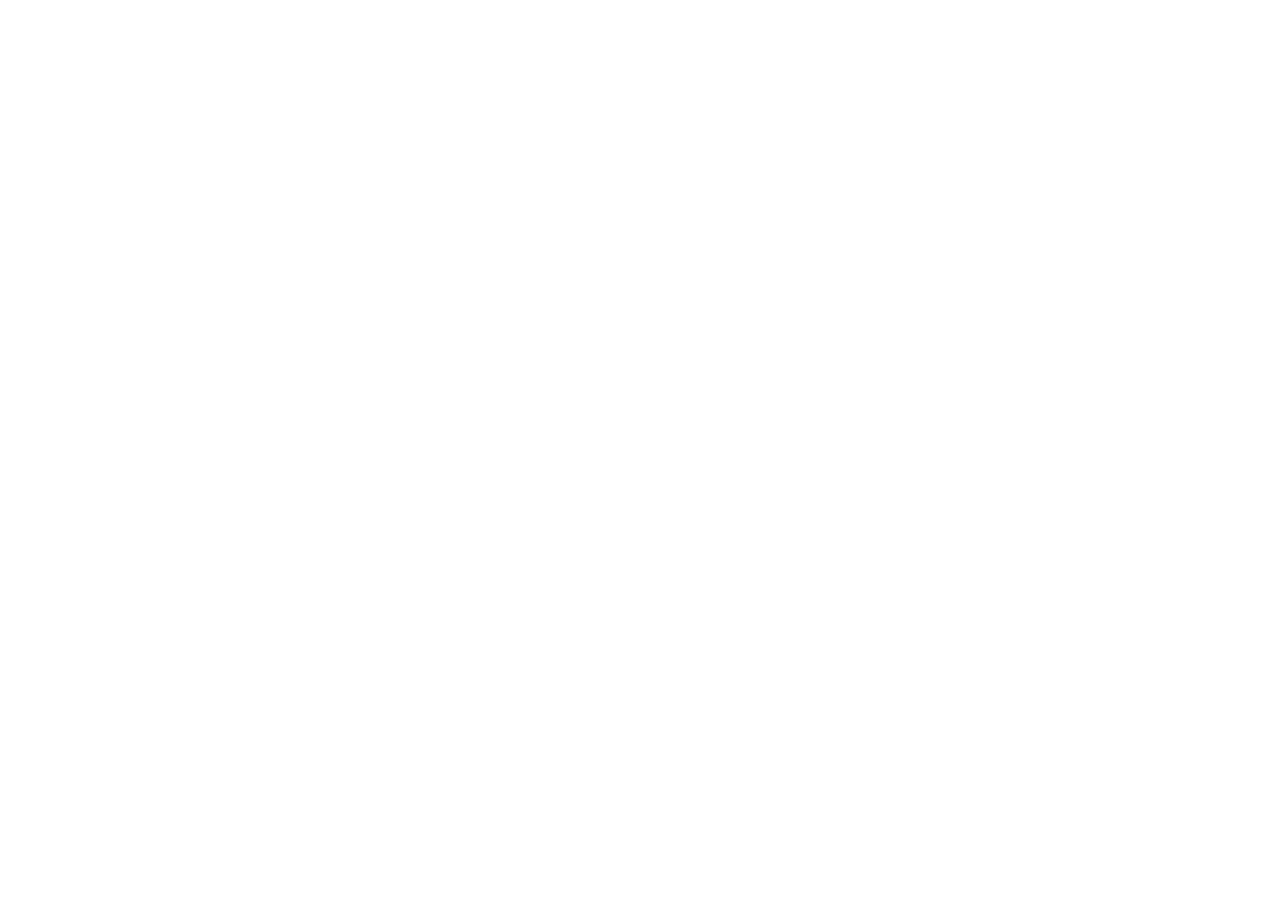
==== about.html @ db815f30 "first commit add all files to repository" ====
<!DOCTYPE html>
<html lang="en">
	<head>
    	<meta charset="utf-8">
    	<meta name="description" content="Your description goes here">
    	<meta name="keywords" content="one, two, three">

		<title>Blank Template</title>

		<!-- external CSS link -->
		<link rel="stylesheet" href="css/normalize.css">
		<link rel="stylesheet" href="css/style.css">
		<link rel="preconnect" href="https://fonts.googleapis.com">
		<link rel="preconnect" href="https://fonts.gstatic.com" crossorigin>
		<link href="https://fonts.googleapis.com/css2?family=Roboto&family=Source+Sans+3:ital,wght@0,200;0,300;0,400;0,500;0,600;0,700;1,200;1,300&display=swap" rel="stylesheet">
	</head>
	<body>

		<script type="text/javascript" src="js/main.js"></script>
	</body>
</html>
---- css/style.css ----
/* Box Model Hack */
* {
     box-sizing: border-box;
}

/* Clear fix hack */
.clearfix:after {
     content: ".";
     display: block;
     clear: both;
     visibility: hidden;
     line-height: 0;
     height: 0;
}

.clear {
	clear: both;
}

/******************************************
/* BASE STYLES
/*******************************************/

body {

}


/******************************************
/* LAYOUT
/*******************************************/
header {

}

footer {

}

/******************************************
/* ADDITIONAL STYLES
/*******************************************/
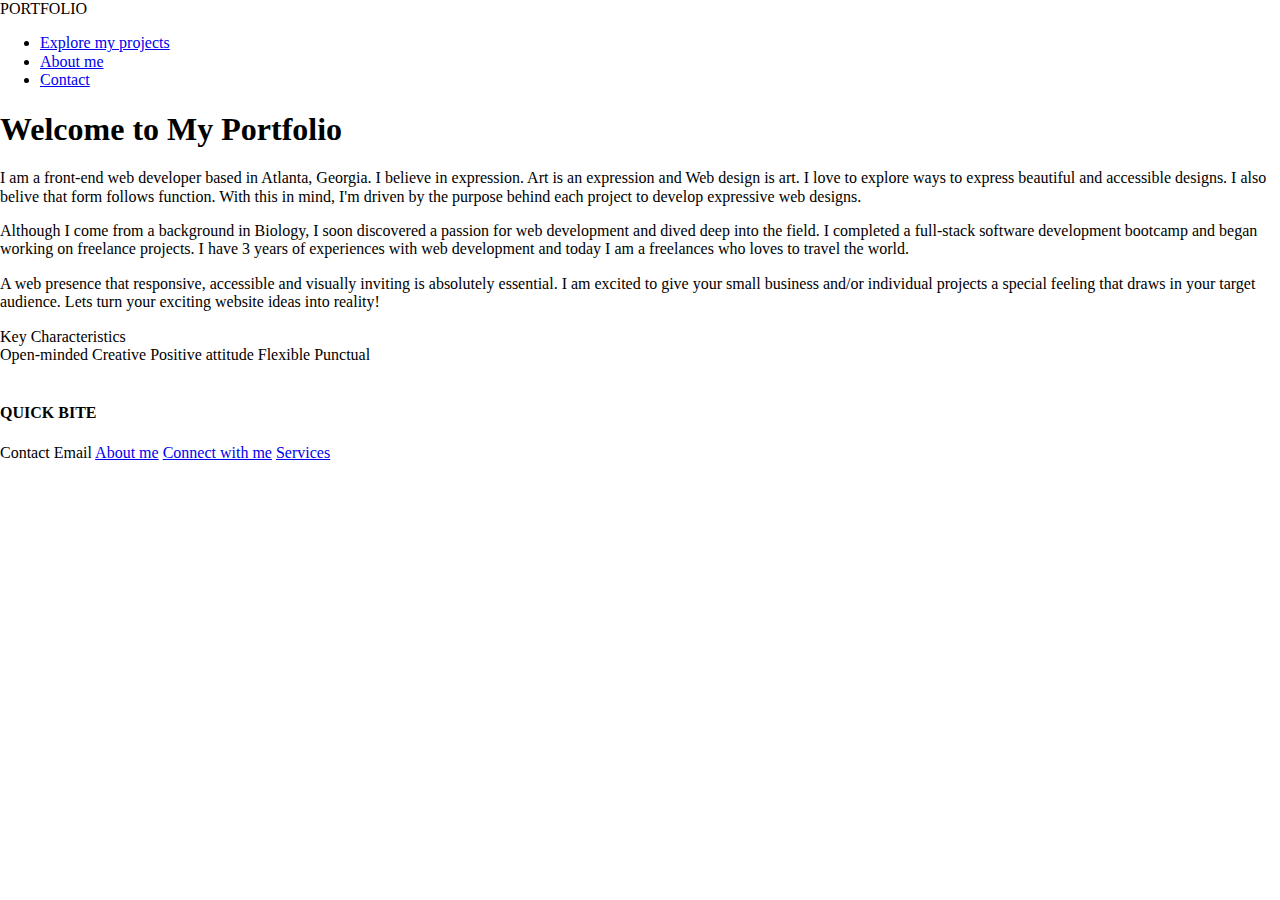
==== commit 4a7b63ee: "Add changes to about.html to repository" ====
--- a/about.html
+++ b/about.html
@@ -15,6 +15,40 @@
 		<link href="https://fonts.googleapis.com/css2?family=Roboto&family=Source+Sans+3:ital,wght@0,200;0,300;0,400;0,500;0,600;0,700;1,200;1,300&display=swap" rel="stylesheet">
 	</head>
 	<body>
+		<header>
+			<span>PORTFOLIO</span>
+			<nav>
+				<ul>
+					<li><a href="projects.html">Explore my projects</a></li>
+					<li><a href="about.html">About me</a></li>
+					<li><a href="contact.html">Contact</a></li>
+				</ul>
+			</nav>
+		</header>
+		<h1>Welcome to My Portfolio</h1>
+		<p>I am a front-end web developer based in Atlanta, Georgia. I believe in expression. Art is an expression and Web design is art. I love to explore ways to express beautiful and accessible designs. I also belive that form follows function. With this in mind, I'm driven by the purpose behind each project to develop expressive web designs.</p>
+		<p>Although I come from a background in Biology, I soon discovered a passion for web development and dived deep into the field. I completed a full-stack software development bootcamp and began working on freelance projects. I have 3 years of experiences with web development and today I am a freelances who loves to travel the world.</p>
+		<p>A web presence that responsive, accessible and visually inviting is absolutely essential. I am excited to give your small business  and/or individual projects a special feeling that draws in your target audience. Lets turn your exciting website ideas into reality!</p>
+		<div class="hl"></div>
+		<span>Key Characteristics</span>
+		<div class="tags">
+			<span>Open-minded</span>
+			<span>Creative</span>
+			<span>Positive attitude</span>
+			<span>Flexible</span>
+			<span>Punctual</span>
+		</div>
+		<img>
+		<footer>
+			<h4>QUICK BITE</h4>
+			<section>
+				<span class="contact">Contact</span>
+				<span>Email</span>
+				<span><a href="about.html">About me</a></span>
+				<span><a href="contact.html">Connect with me</a></span>
+				<span><a href="#serv">Services</a></span>
+			</section>
+		</footer>
 
 		<script type="text/javascript" src="js/main.js"></script>
 	</body>
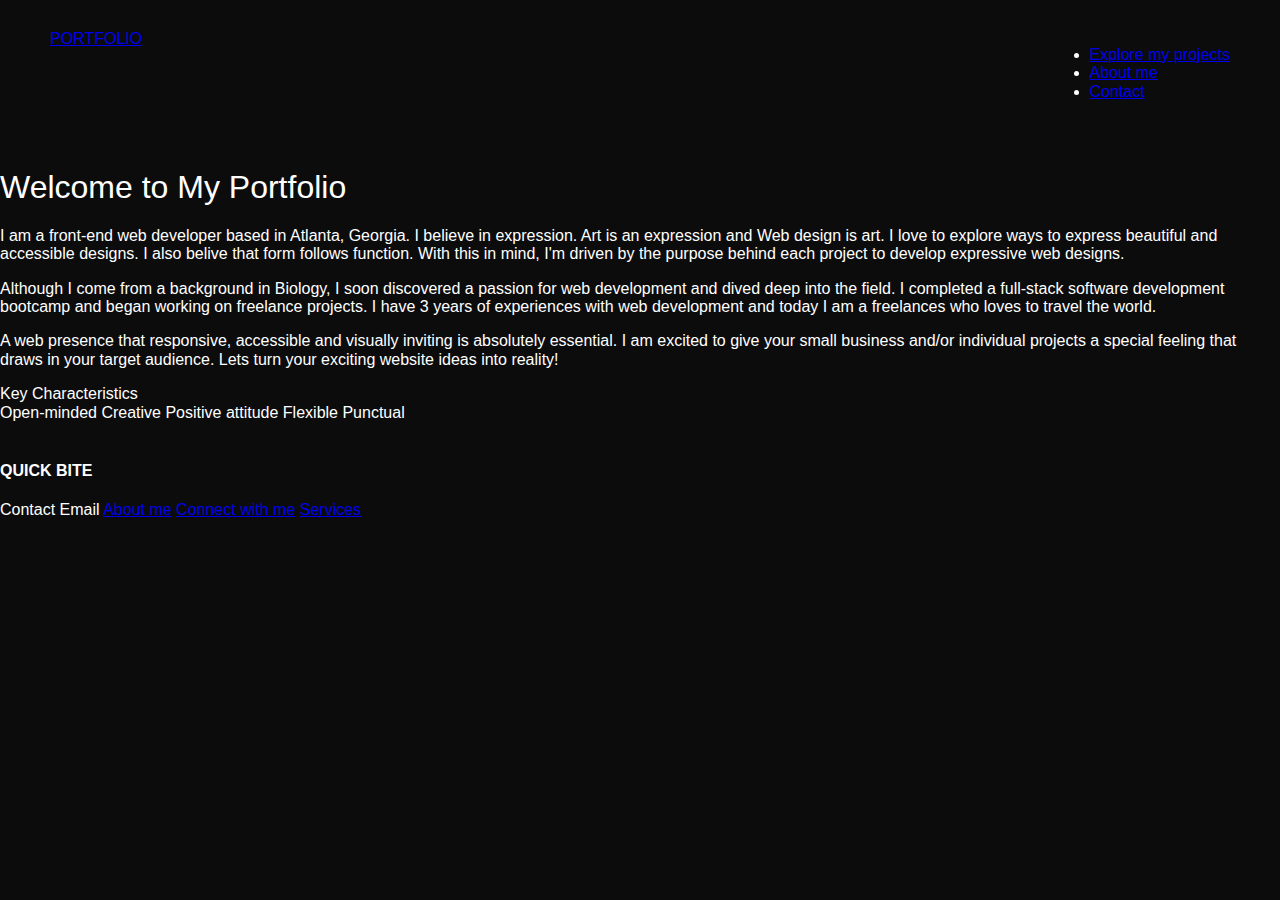
==== commit 56878b9e: "Add updated html and css for homepage to repository along with new images" ====
--- a/about.html
+++ b/about.html
@@ -16,9 +16,11 @@
 	</head>
 	<body>
 		<header>
-			<span>PORTFOLIO</span>
-			<nav>
-				<ul>
+			<div class="site-identity">
+			<span><a href="index.html">PORTFOLIO</a></span>
+			</div>
+			<nav class="site-nav">
+				<ul class="nav">
 					<li><a href="projects.html">Explore my projects</a></li>
 					<li><a href="about.html">About me</a></li>
 					<li><a href="contact.html">Contact</a></li>
--- a/css/style.css
+++ b/css/style.css
@@ -22,21 +22,250 @@
 /*******************************************/
 
 body {
-
-}
-
+     font-family: 'Inter', sans-serif;
+     font-weight: 300;
+     background-color: rgb(12, 12, 13);
+     color: white;
+     margin: 0;
+     padding: 0;
+}
 
 /******************************************
 /* LAYOUT
 /*******************************************/
-header {
-
-}
-
-footer {
-
-}
+
+/** HOMEPAGE STYLES **/
+   
+
+/** HEADER **/
+   header {
+     display: flex;
+     justify-content: space-between;
+     padding: 30px 50px;
+   }
+   
+   .left-header a {
+     text-decoration: none;
+     font-size: 24px;
+     color: inherit;
+   }
+   
+   .right-header {
+     display: flex;
+     align-items: center;
+   }
+   
+   .right-header ul {
+     list-style: none;
+     display: flex;
+     gap: 20px;
+     margin: 0;
+   }
+   
+   .right-header li a {
+     text-decoration: none;
+     font-size: 15px;
+     color: inherit;
+   }
+
+/** INTRO SECTION **/
+   
+   .intro-section {
+     height: 100vh;
+     width: 100%;
+     background: url('https://thumbs.dreamstime.com/b/random-cat-love-cats-pet-catsslave-110819582.jpg') center/cover;
+     position: relative;
+     overflow: hidden;
+   }
+   
+   .intro-content {
+     height: 100%;
+     position: absolute;
+     top: 0;
+     right: 0;
+     bottom: 0;
+     width: 50%;
+     background: rgba(0, 0, 0, 0.5);
+     padding: 70px;
+     box-sizing: border-box;
+     text-align: left;
+     color: white;
+   }
+   
+   .intro-content h1 {
+     font-size: 64px;
+     margin-top: 150px;
+     margin-right: 200px;
+     margin-bottom: 10px;
+     overflow-wrap: break-word;
+     line-height: 1.3;
+   }
+   
+   .intro-content p {
+     font-size: 20px;
+     margin-top: 50px;
+   }
+   
+   .offer-section {
+     text-align: center;
+     padding: 40px 20px;
+     background-color: rgb(12, 12, 13);
+     color: white;
+     height: 300px;
+   }
+   
+   .offer-content {
+     max-width: 600px;
+     margin: 0 auto;
+   }
+   
+   .offer-content h2 {
+     font-size: 40px;
+     margin-bottom: 10px;
+   }
+   
+   .offer-content p {
+     font-size: 18px;
+     margin: 0;
+   }
+
+/** PECULIAR SECTION **/   
+   
+   .peculiar-section {
+     display: flex;
+     flex-wrap: wrap;
+     justify-content: space-around;
+     align-items: center;
+     padding: 40px 20px;
+     background-color: rgb(12, 12, 13);
+     color: white;
+   }
+   
+   .peculiar-item {
+     flex: 0 0 calc(50% - 20px);
+     margin-bottom: 20px;
+   }
+   
+   .peculiar-item img {
+     max-width: 100%;
+     height: auto;
+   }
+   
+   .peculiar-item h3 {
+     font-size: 24px;
+     margin: 10px;
+   }
+   
+   .peculiar-item .first-p {
+     font-size: 18px;
+     margin-bottom: 10px;
+   }
+   .peculiar-item .second-p {
+     font-size: 15px;
+     margin: 0;
+   }
+
+   .peculiar-item {
+     flex: 0 0 calc(50% - 20px);
+     margin-bottom: 20px;
+     text-align: center;
+   }
+
+/** PORTFOLIO **/   
+   
+   .portfolio-section {
+     text-align: center;
+     padding: 40px 20px;
+     background-color: rgb(12, 12, 13);
+     color: white;
+   }
+   
+   .portfolio-header {
+     margin-bottom: 30px;
+   }
+   
+   .portfolio-header h2 {
+     font-size: 40px;
+     margin-bottom: 10px;
+   }
+   
+   .portfolio-header p {
+     font-size: 15px;
+     margin-top: 35px;
+     margin-left: 200px;
+     margin-right: 200px;
+     margin-bottom: 150px;
+     line-height: 1.5;
+   }
+   
+   .portfolio-items {
+     display: flex;
+     justify-content: space-around;
+   }
+   
+   .portfolio-item {
+     flex: 0 0 calc(33.33% - 20px);
+     margin: 0 10px;
+   }
+   
+   .portfolio-item img {
+     max-width: 100%;
+     height: auto;
+   }
+   
+   .portfolio-item h3 {
+     font-size: 24px;
+     margin: 30px 0;
+   }
+   
+   .portfolio-item p {
+     font-size: 15px;
+     margin: 0;
+   }
+
+/** FOOTER **/
+   
+   .footer-section {
+     text-align: center;
+     padding: 20px;
+     background-color: rgb(12, 12, 13);
+     color: white;
+   }
+   
+   .footer-content {
+     max-width: 600px;
+     margin: 0 auto;
+   }
+   
+   .footer-content h3 {
+     font-size: 40px;
+     margin-top: 100px;
+     margin-bottom: 35px;
+   }
+   
+   .footer-content p {
+     font-size: 16px;
+     margin: 0;
+   }
+   
+   .social-icons {
+     display: flex;
+     justify-content: center;
+     margin-top: 50px;
+   }
+   
+   .social-icons a img {
+     width: 50px;
+     height: auto;
+     padding: 10px;
+   }
 
 /******************************************
 /* ADDITIONAL STYLES
 /*******************************************/
+
+h1,
+h2,
+h3 {
+     font-weight: 300;
+}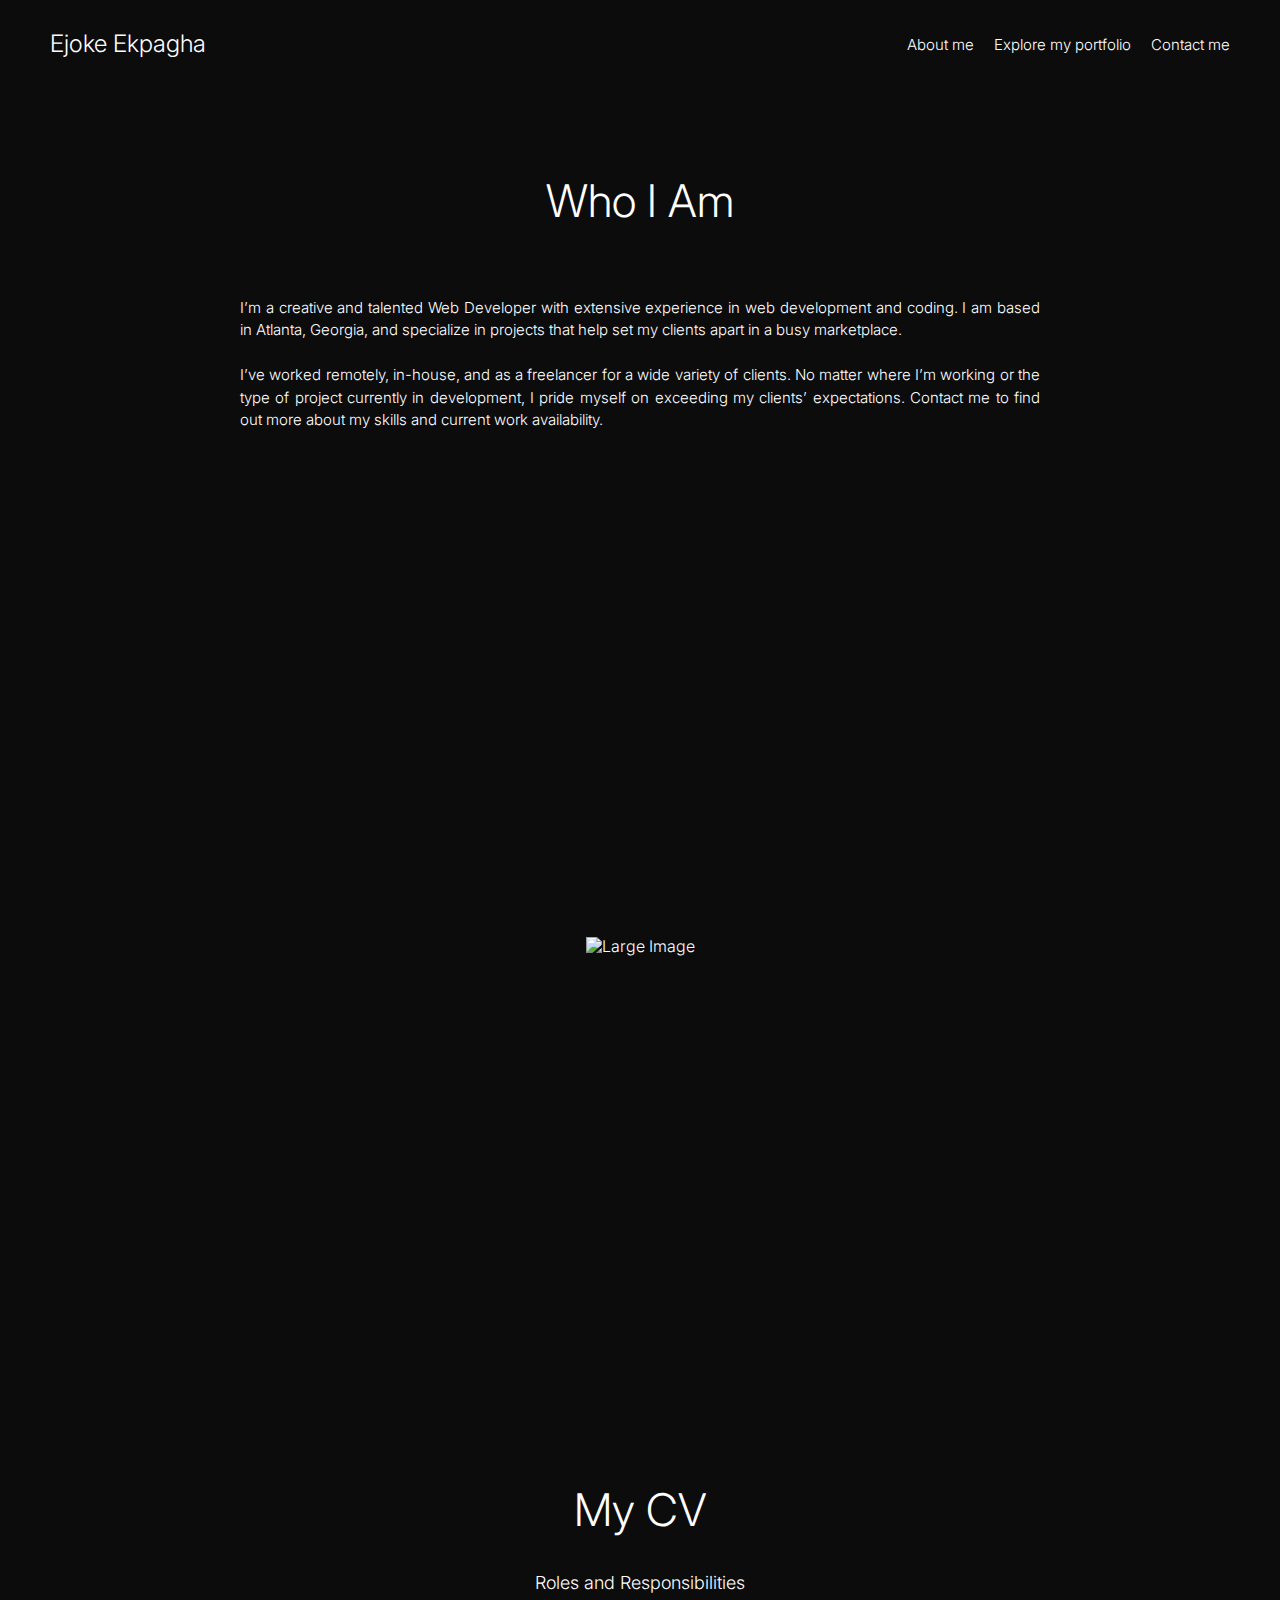
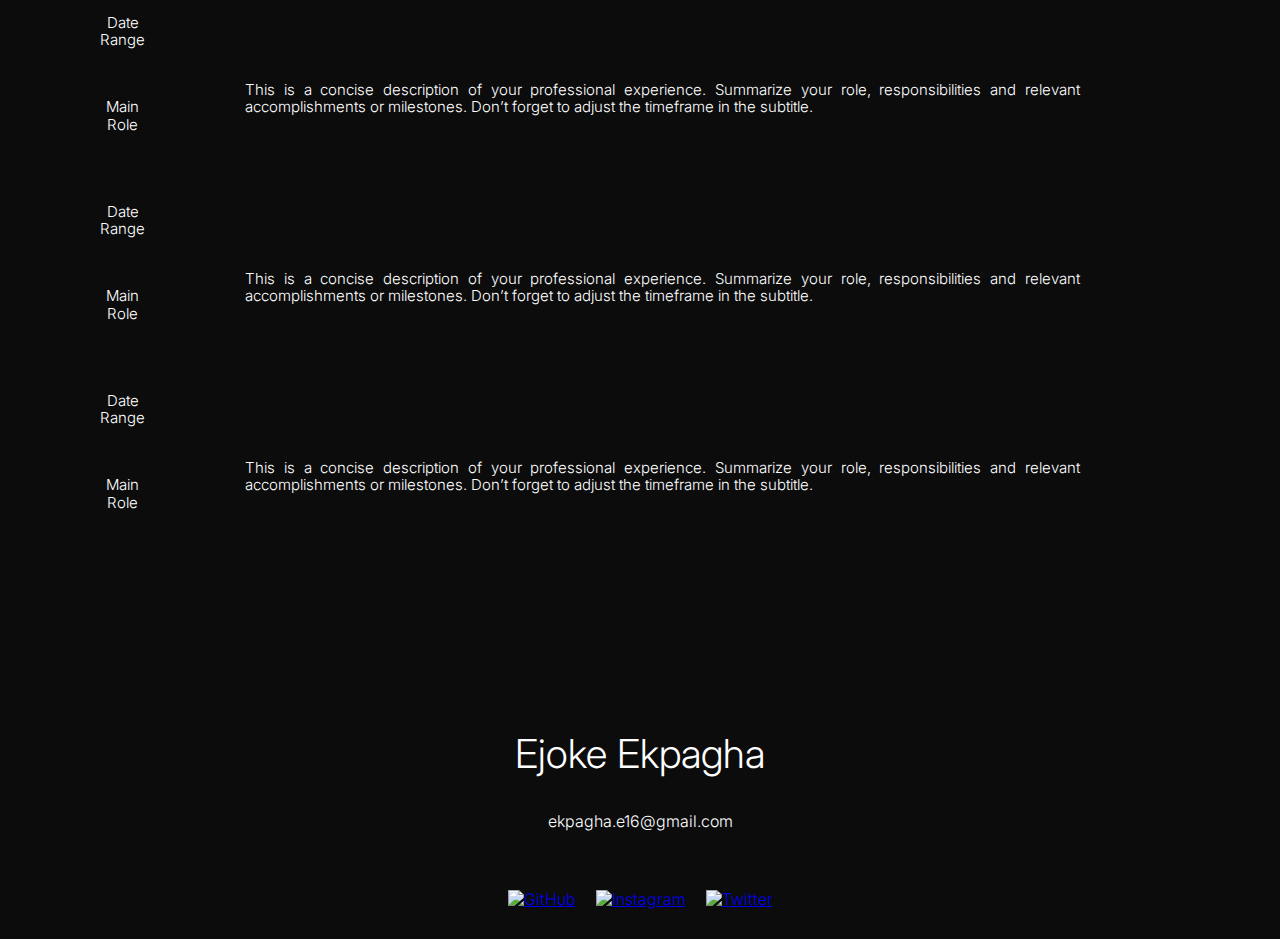
==== commit 4c894326: "Add changes made to about.html, index.html and css to repository" ====
--- a/about.html
+++ b/about.html
@@ -10,47 +10,100 @@
 		<!-- external CSS link -->
 		<link rel="stylesheet" href="css/normalize.css">
 		<link rel="stylesheet" href="css/style.css">
-		<link rel="preconnect" href="https://fonts.googleapis.com">
-		<link rel="preconnect" href="https://fonts.gstatic.com" crossorigin>
-		<link href="https://fonts.googleapis.com/css2?family=Roboto&family=Source+Sans+3:ital,wght@0,200;0,300;0,400;0,500;0,600;0,700;1,200;1,300&display=swap" rel="stylesheet">
+		<link rel="preconnect" href="https://fonts.googleapis.com"> 
+		<link rel="preconnect" href="https://fonts.gstatic.com" crossorigin> 
+		<link href="https://fonts.googleapis.com/css2?family=Inter:wght@100;300;400;600;700&display=swap" rel="stylesheet">
 	</head>
 	<body>
+
+		<!-- HEADER -->
 		<header>
-			<div class="site-identity">
-			<span><a href="index.html">PORTFOLIO</a></span>
+			<div class="left-header">
+			  <a href="index.html">Ejoke Ekpagha</a>
 			</div>
-			<nav class="site-nav">
-				<ul class="nav">
-					<li><a href="projects.html">Explore my projects</a></li>
-					<li><a href="about.html">About me</a></li>
-					<li><a href="contact.html">Contact</a></li>
-				</ul>
+			<nav class="right-header">
+			  <ul>
+				<li><a href="about.html">About me</a></li>
+				<li><a href="projects.html">Explore my portfolio</a></li>
+				<li><a href="contact.html">Contact me</a></li>
+			  </ul>
 			</nav>
 		</header>
-		<h1>Welcome to My Portfolio</h1>
-		<p>I am a front-end web developer based in Atlanta, Georgia. I believe in expression. Art is an expression and Web design is art. I love to explore ways to express beautiful and accessible designs. I also belive that form follows function. With this in mind, I'm driven by the purpose behind each project to develop expressive web designs.</p>
-		<p>Although I come from a background in Biology, I soon discovered a passion for web development and dived deep into the field. I completed a full-stack software development bootcamp and began working on freelance projects. I have 3 years of experiences with web development and today I am a freelances who loves to travel the world.</p>
-		<p>A web presence that responsive, accessible and visually inviting is absolutely essential. I am excited to give your small business  and/or individual projects a special feeling that draws in your target audience. Lets turn your exciting website ideas into reality!</p>
-		<div class="hl"></div>
-		<span>Key Characteristics</span>
-		<div class="tags">
-			<span>Open-minded</span>
-			<span>Creative</span>
-			<span>Positive attitude</span>
-			<span>Flexible</span>
-			<span>Punctual</span>
-		</div>
-		<img>
-		<footer>
-			<h4>QUICK BITE</h4>
-			<section>
-				<span class="contact">Contact</span>
-				<span>Email</span>
-				<span><a href="about.html">About me</a></span>
-				<span><a href="contact.html">Connect with me</a></span>
-				<span><a href="#serv">Services</a></span>
-			</section>
-		</footer>
+
+		<!-- WHO I AM -->
+		<section class="who-i-am-section">
+			<div class="who-i-am-content">
+			  <h2>Who I Am</h2>
+			  <p>
+				I’m a creative and talented Web Developer with extensive experience in web development and coding.
+				I am based in Atlanta, Georgia, and specialize in projects that help set my clients apart in a busy marketplace.
+				<br><br>
+				I’ve worked remotely, in-house, and as a freelancer for a wide variety of clients.
+				No matter where I’m working or the type of project currently in development,
+				I pride myself on exceeding my clients’ expectations. Contact me to find out more about my skills and current work availability.
+			  </p>
+			</div>
+		  </section>
+		
+		<!-- ABOUT ME IMAGE SECTION -->
+		<section class="large-image-section">
+			<div class="large-image-content">
+	  		<img src="path/to/your-image.jpg" alt="Large Image">
+			</div>
+  		</section>
+
+		<!-- CV SECTION -->
+		<section class="cv-section">
+			<div class="cv-content">
+	  			<h2>My CV</h2>
+	  			<p>Roles and Responsibilities</p>
+			</div>
+  
+	  			<div class="cv-item">
+					<div class="cv-item-content">
+						<div class="cv-item-left">
+							<span>Date Range</span>
+		  					<span>Main Role</span>
+						</div>
+					</div>
+					<p>This is a concise description of your professional experience. Summarize your role, responsibilities and relevant accomplishments or milestones. Don’t forget to adjust the timeframe in the subtitle.</p>
+	  			</div>
+  
+	  			<div class="cv-item">
+					<div class="cv-item-content">
+						<div class="cv-item-left">
+							<span>Date Range</span>
+		  					<span>Main Role</span>
+						</div>
+					</div>
+					<p>This is a concise description of your professional experience. Summarize your role, responsibilities and relevant accomplishments or milestones. Don’t forget to adjust the timeframe in the subtitle.</p>
+	  			</div>
+  
+	  			<div class="cv-item">
+					<div class="cv-item-content">
+						<div class="cv-item-left">
+							<span>Date Range</span>
+		  					<span>Main Role</span>
+						</div>
+					</div>
+					<p>This is a concise description of your professional experience. Summarize your role, responsibilities and relevant accomplishments or milestones. Don’t forget to adjust the timeframe in the subtitle.</p>
+	  			</div>
+			</div>
+  		</section>
+
+
+		<!-- FOOTER -->
+		<footer class="footer-section">
+			<div class="footer-content">
+			  <h3>Ejoke Ekpagha</h3>
+			  <p>ekpagha.e16@gmail.com</p>
+			  <div class="social-icons">
+				<a class="github" href="https://github.com/your-github" target="_blank"><img src="https://raw.githubusercontent.com/fabiospampinato/vscode-github-notifications-bell/master/resources/logo.png" alt="GitHub"></a>
+				<a class="instagram" href="https://instagram.com/your-instagram" target="_blank"><img src="https://static.vecteezy.com/system/resources/previews/023/986/555/non_2x/instagram-logo-instagram-logo-transparent-instagram-icon-transparent-free-free-png.png" alt="Instagram"></a>
+				<a class="twitter" href="https://twitter.com/your-twitter" target="_blank"><img src="https://static.vecteezy.com/system/resources/thumbnails/018/930/745/small/twitter-logo-twitter-icon-transparent-free-free-png.png" alt="Twitter"></a>
+			  </div>
+			</div>
+		  </footer>
 
 		<script type="text/javascript" src="js/main.js"></script>
 	</body>
--- a/css/style.css
+++ b/css/style.css
@@ -173,92 +173,192 @@
 
 /** PORTFOLIO **/   
    
-   .portfolio-section {
+.portfolio-section {
      text-align: center;
      padding: 40px 20px;
      background-color: rgb(12, 12, 13);
      color: white;
-   }
-   
-   .portfolio-header {
+}
+   
+.portfolio-header {
      margin-bottom: 30px;
-   }
-   
-   .portfolio-header h2 {
+}
+   
+.portfolio-header h2 {
      font-size: 40px;
      margin-bottom: 10px;
-   }
-   
-   .portfolio-header p {
+}
+   
+.portfolio-header p {
      font-size: 15px;
      margin-top: 35px;
      margin-left: 200px;
      margin-right: 200px;
      margin-bottom: 150px;
      line-height: 1.5;
-   }
-   
-   .portfolio-items {
+}
+   
+.portfolio-items {
      display: flex;
      justify-content: space-around;
-   }
-   
-   .portfolio-item {
+}
+   
+.portfolio-item {
      flex: 0 0 calc(33.33% - 20px);
      margin: 0 10px;
-   }
-   
-   .portfolio-item img {
+}
+   
+.portfolio-item img {
      max-width: 100%;
      height: auto;
-   }
-   
-   .portfolio-item h3 {
+}
+   
+.portfolio-item h3 {
      font-size: 24px;
      margin: 30px 0;
-   }
-   
-   .portfolio-item p {
-     font-size: 15px;
-     margin: 0;
-   }
+}
+   
+.portfolio-item p {
+     font-size: 15px;
+     margin: 0;
+}
 
 /** FOOTER **/
    
-   .footer-section {
+.footer-section {
      text-align: center;
      padding: 20px;
      background-color: rgb(12, 12, 13);
      color: white;
-   }
-   
-   .footer-content {
+}
+   
+.footer-content {
      max-width: 600px;
      margin: 0 auto;
-   }
-   
-   .footer-content h3 {
+}
+   
+.footer-content h3 {
      font-size: 40px;
      margin-top: 100px;
      margin-bottom: 35px;
-   }
-   
-   .footer-content p {
+}
+   
+.footer-content p {
      font-size: 16px;
      margin: 0;
-   }
-   
-   .social-icons {
+}
+   
+.social-icons {
      display: flex;
      justify-content: center;
      margin-top: 50px;
-   }
-   
-   .social-icons a img {
+}
+   
+.social-icons a img {
      width: 50px;
      height: auto;
      padding: 10px;
-   }
+}
+
+
+
+
+/*************** ABOUT ME PAGE STYLES **************/
+
+/** WHO I AM **/
+
+.who-i-am-section {
+     text-align: center;
+     padding: 50px 0;
+}
+   
+.who-i-am-content {
+     max-width: 800px;
+     margin: 0 auto;
+}
+   
+.who-i-am-content h2 {
+     font-size: 45px;
+}
+   
+.who-i-am-content p {
+     margin-top: 70px;
+     font-size: 15px;
+     line-height: 1.5;
+     text-align: justify;
+}
+
+/** ABOUT ME IMAGE SECTION **/
+
+.large-image-section {
+     height: 100vh; /* 100% of the viewport height */
+     overflow: hidden; /* Hide overflowing content */
+}
+   
+.large-image-content {
+     width: 100%;
+     height: 100%;
+     display: flex;
+     justify-content: center;
+     align-items: center;
+}
+   
+.large-image-content img {
+     max-width: 100%;
+     height: auto;
+     object-fit: cover; /* Cover the entire container */
+}
+   
+
+/** CV SECTION **/
+
+.cv-section {
+     text-align: center;
+     padding: 50px 0;
+}
+   
+.cv-content {
+     max-width: 800px;
+     margin: 0 auto;
+}
+   
+.cv-content h2 {
+     font-size: 45px;
+}
+   
+.cv-content p {
+     font-size: 18px;
+}
+   
+.cv-item {
+     margin-top: 20px;
+}
+   
+.cv-item-left {
+     display: flex;
+     flex-direction: column;
+     padding-left: 100px;
+     margin-right: 100px;
+}
+   
+.cv-item-left span {
+     font-size: 15px;
+     padding-bottom: 50px;
+}
+   
+.cv-item p {
+     font-size: 15px;
+     text-align: justify;
+     margin-right: 200px;
+}
+
+.cv-item {
+     display: flex;
+     flex-direction: row;
+     justify-content: space-between;
+     align-items: center;
+     margin-top: 20px;
+}
 
 /******************************************
 /* ADDITIONAL STYLES
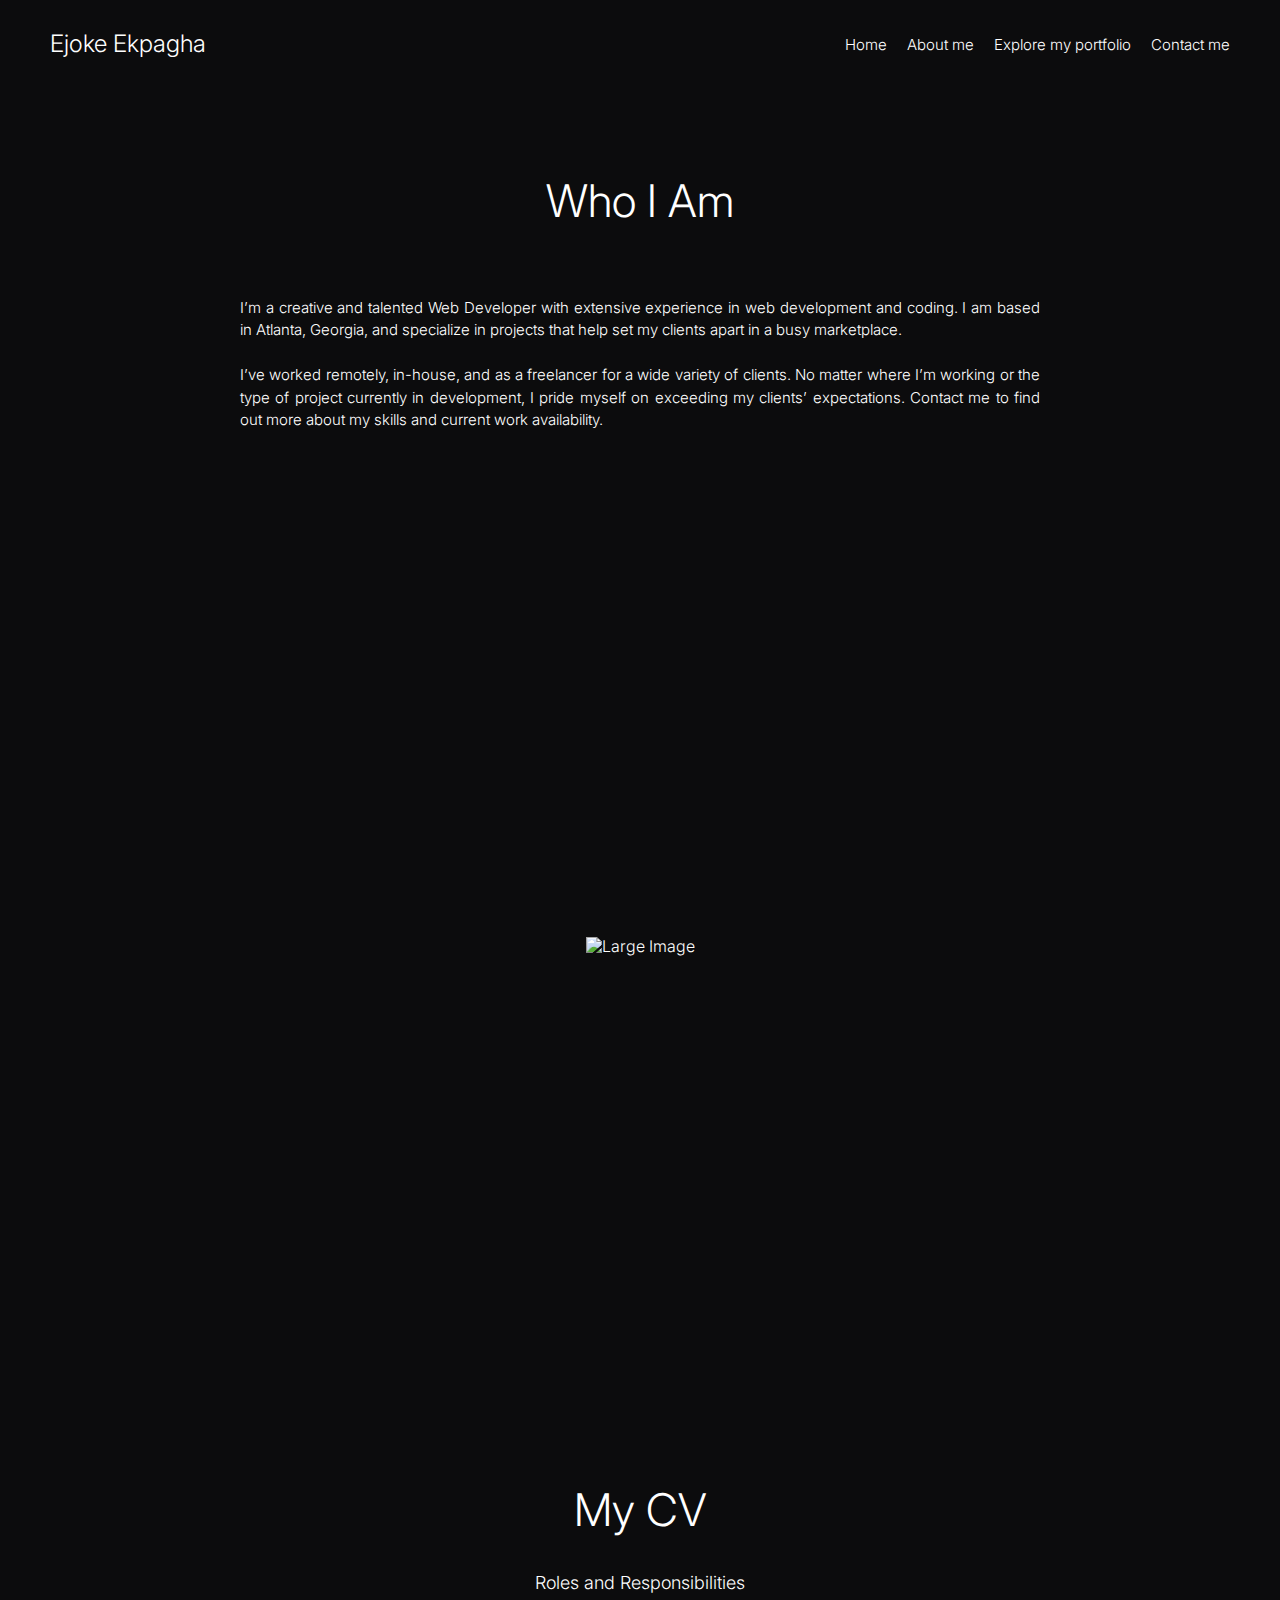
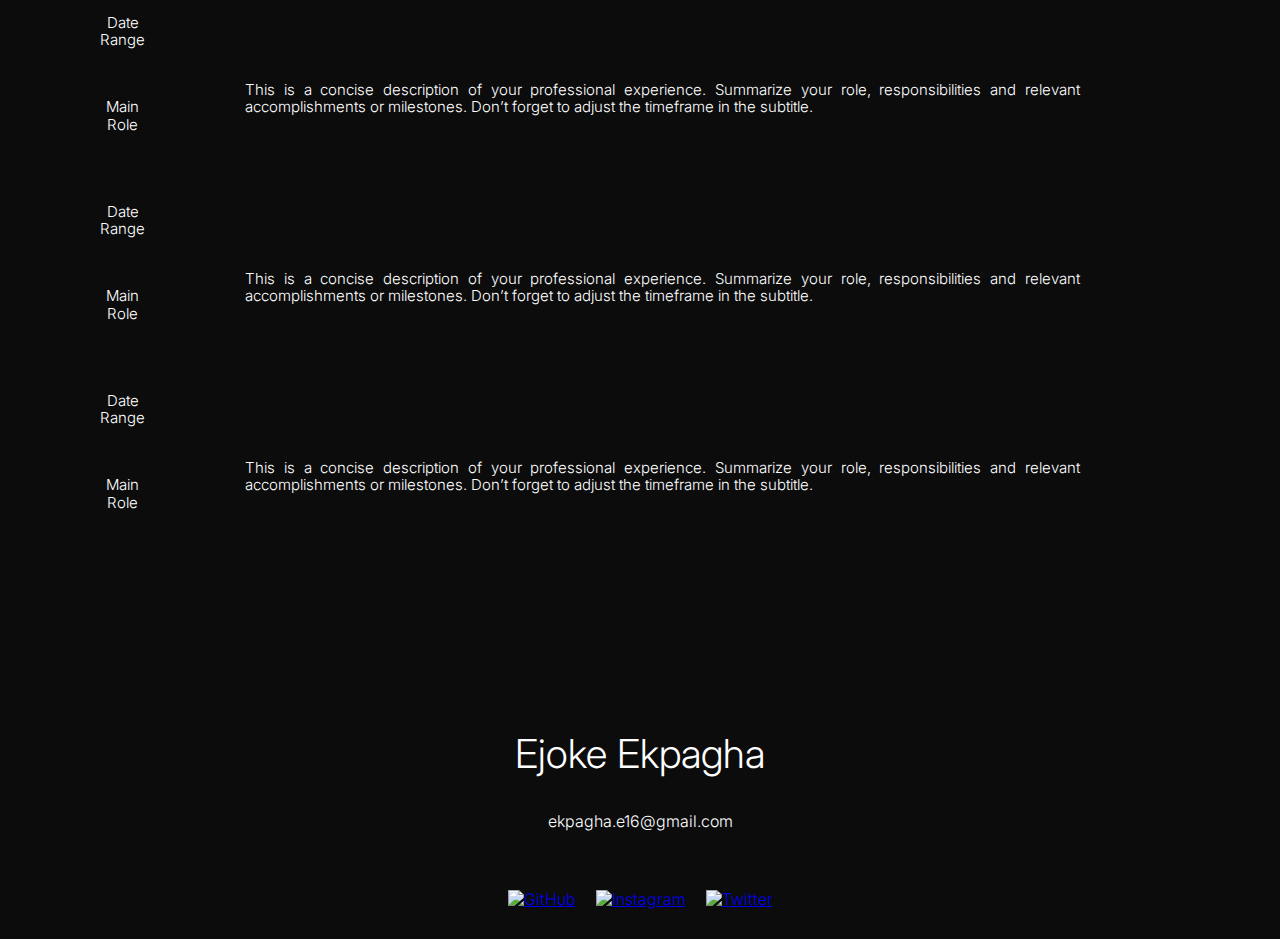
==== commit 0fc5151d: "Add all almost final updates to repository" ====
--- a/about.html
+++ b/about.html
@@ -5,7 +5,7 @@
     	<meta name="description" content="Your description goes here">
     	<meta name="keywords" content="one, two, three">
 
-		<title>Blank Template</title>
+		<title>About Me</title>
 
 		<!-- external CSS link -->
 		<link rel="stylesheet" href="css/normalize.css">
@@ -23,6 +23,7 @@
 			</div>
 			<nav class="right-header">
 			  <ul>
+				<li><a href="index.html">Home</a></li>
 				<li><a href="about.html">About me</a></li>
 				<li><a href="projects.html">Explore my portfolio</a></li>
 				<li><a href="contact.html">Contact me</a></li>
--- a/css/style.css
+++ b/css/style.css
@@ -38,47 +38,47 @@
    
 
 /** HEADER **/
-   header {
+header {
      display: flex;
      justify-content: space-between;
      padding: 30px 50px;
-   }
-   
-   .left-header a {
+}
+   
+.left-header a {
      text-decoration: none;
      font-size: 24px;
      color: inherit;
-   }
-   
-   .right-header {
+}
+   
+.right-header {
      display: flex;
      align-items: center;
-   }
-   
-   .right-header ul {
+}
+   
+.right-header ul {
      list-style: none;
      display: flex;
      gap: 20px;
      margin: 0;
-   }
-   
-   .right-header li a {
+}
+   
+.right-header li a {
      text-decoration: none;
      font-size: 15px;
      color: inherit;
-   }
+}
 
 /** INTRO SECTION **/
    
-   .intro-section {
+.intro-section {
      height: 100vh;
      width: 100%;
      background: url('https://thumbs.dreamstime.com/b/random-cat-love-cats-pet-catsslave-110819582.jpg') center/cover;
      position: relative;
      overflow: hidden;
-   }
-   
-   .intro-content {
+}
+   
+.intro-content {
      height: 100%;
      position: absolute;
      top: 0;
@@ -90,48 +90,48 @@
      box-sizing: border-box;
      text-align: left;
      color: white;
-   }
-   
-   .intro-content h1 {
+}
+   
+.intro-content h1 {
      font-size: 64px;
      margin-top: 150px;
      margin-right: 200px;
      margin-bottom: 10px;
      overflow-wrap: break-word;
      line-height: 1.3;
-   }
-   
-   .intro-content p {
+}
+   
+.intro-content p {
      font-size: 20px;
      margin-top: 50px;
-   }
-   
-   .offer-section {
+}
+   
+.offer-section {
      text-align: center;
      padding: 40px 20px;
      background-color: rgb(12, 12, 13);
      color: white;
      height: 300px;
-   }
-   
-   .offer-content {
+}
+   
+.offer-content {
      max-width: 600px;
      margin: 0 auto;
-   }
-   
-   .offer-content h2 {
+}
+   
+.offer-content h2 {
      font-size: 40px;
      margin-bottom: 10px;
-   }
-   
-   .offer-content p {
+}
+   
+.offer-content p {
      font-size: 18px;
      margin: 0;
-   }
+}
 
 /** PECULIAR SECTION **/   
    
-   .peculiar-section {
+.peculiar-section {
      display: flex;
      flex-wrap: wrap;
      justify-content: space-around;
@@ -139,37 +139,32 @@
      padding: 40px 20px;
      background-color: rgb(12, 12, 13);
      color: white;
-   }
-   
-   .peculiar-item {
+}
+   
+.peculiar-item img {
+     max-width: 100%;
+     height: auto;
+}
+   
+.peculiar-item h3 {
+     font-size: 24px;
+     margin: 10px;
+}
+   
+.first-p {
+     font-size: 18px;
+     margin-bottom: 10px;
+}
+.second-p {
+     font-size: 15px;
+     margin: 0;
+}
+
+.peculiar-item {
      flex: 0 0 calc(50% - 20px);
      margin-bottom: 20px;
-   }
-   
-   .peculiar-item img {
-     max-width: 100%;
-     height: auto;
-   }
-   
-   .peculiar-item h3 {
-     font-size: 24px;
-     margin: 10px;
-   }
-   
-   .peculiar-item .first-p {
-     font-size: 18px;
-     margin-bottom: 10px;
-   }
-   .peculiar-item .second-p {
-     font-size: 15px;
-     margin: 0;
-   }
-
-   .peculiar-item {
-     flex: 0 0 calc(50% - 20px);
-     margin-bottom: 20px;
-     text-align: center;
-   }
+     text-align: center;
+}
 
 /** PORTFOLIO **/   
    
@@ -360,6 +355,144 @@
      margin-top: 20px;
 }
 
+
+/******* PORTFOLIO PAGE STYLES ********/
+
+/** CUSTOM PORTFOLIO SECTION **/
+
+.custom-portfolio-section {
+     text-align: center;
+     padding: 50px 0;
+}
+   
+.custom-portfolio-header {
+     max-width: 800px;
+     margin: 0 auto;
+}
+   
+.custom-portfolio-header h2 {
+     font-size: 45px;
+}
+   
+.custom-portfolio-header p {
+     font-size: 15px;
+}
+
+.custom-portfolio-header h2,
+.custom-portfolio-header p {
+     text-align: center;
+}
+
+/** PROJECT HIGHLIGHTS **/
+
+.project-highlights-section {
+     display: flex;
+     flex-wrap: wrap;
+     justify-content: space-between;
+     max-width: 1200px;
+     margin: 0 auto;
+}
+   
+.project-highlight {
+     width: calc(50% - 10px);
+     margin-bottom: 20px;
+     box-sizing: border-box;
+     display: flex;
+     flex-direction: column;
+     justify-self: center;
+     align-items: center;
+}
+   
+.project-highlight img {
+     width: 100%;
+     height: auto;
+}
+   
+.project-highlight h3 {
+     font-size: 24px;
+     text-align: center;
+     margin-top: 170px;
+}
+   
+.project-highlight p {
+     font-size: 15px;
+     text-align: justify;
+     padding-top: 15px;
+     padding-left: 50px;
+     padding-right: 50px;
+}
+
+
+/************ CONTACT ME PAGE *************/
+
+/** CONTACT ME SECTION **/
+
+.contact-me-section {
+     display: flex;
+     max-width: 1200px;
+     margin: 0 auto;
+     padding: 50px 0;
+}
+   
+.contact-info {
+     flex: 1;
+     padding-right: 20px;
+     box-sizing: border-box;
+     text-align: center;
+}
+
+.contact-info h2 {
+     font-size: 45px;
+     padding-top: 70px;
+}
+.contact-info p {
+     font-size: 15px;
+     padding-bottom: 20px;
+}
+   
+.contact-form {
+     flex: 1;
+     box-sizing: border-box;
+     padding-top: 50px;
+}
+   
+.contact-form form {
+     display: flex;
+     flex-direction: column;
+}
+   
+.contact-form label {
+     margin-bottom: 5px;
+}
+   
+.contact-form input,
+.contact-form textarea {
+     padding: 10px;
+     margin-bottom: 15px;
+     box-sizing: border-box;
+     background-color: rgb(12, 12, 13);
+     border: 1px solid white;
+}
+   
+.contact-form .form-row {
+     display: flex;
+     justify-content: space-between;
+}
+   
+.contact-form .form-col {
+     flex: 1;
+     margin-right: 10px;
+}
+   
+.contact-form input[type="submit"] {
+     background-color: white;
+     color: black;
+     padding: 10px;
+     cursor: pointer;
+}
+
+
+
 /******************************************
 /* ADDITIONAL STYLES
 /*******************************************/
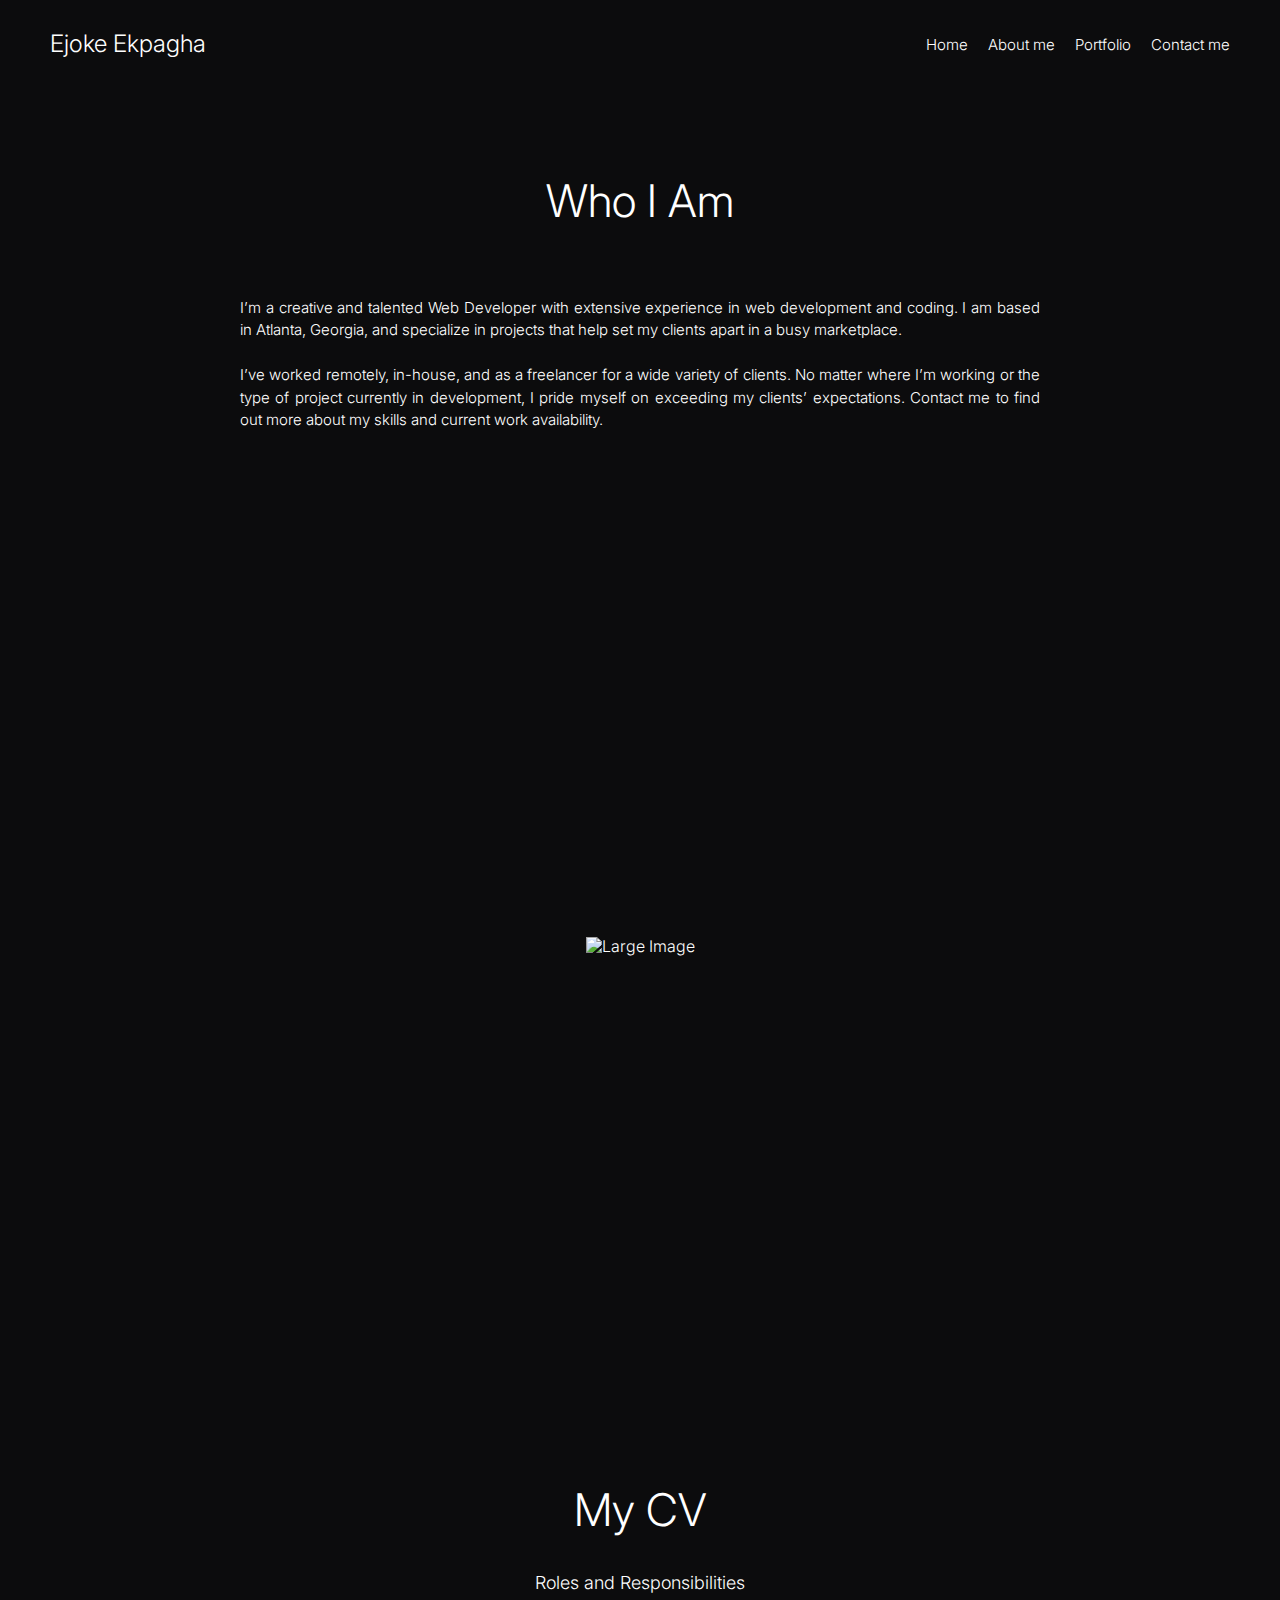
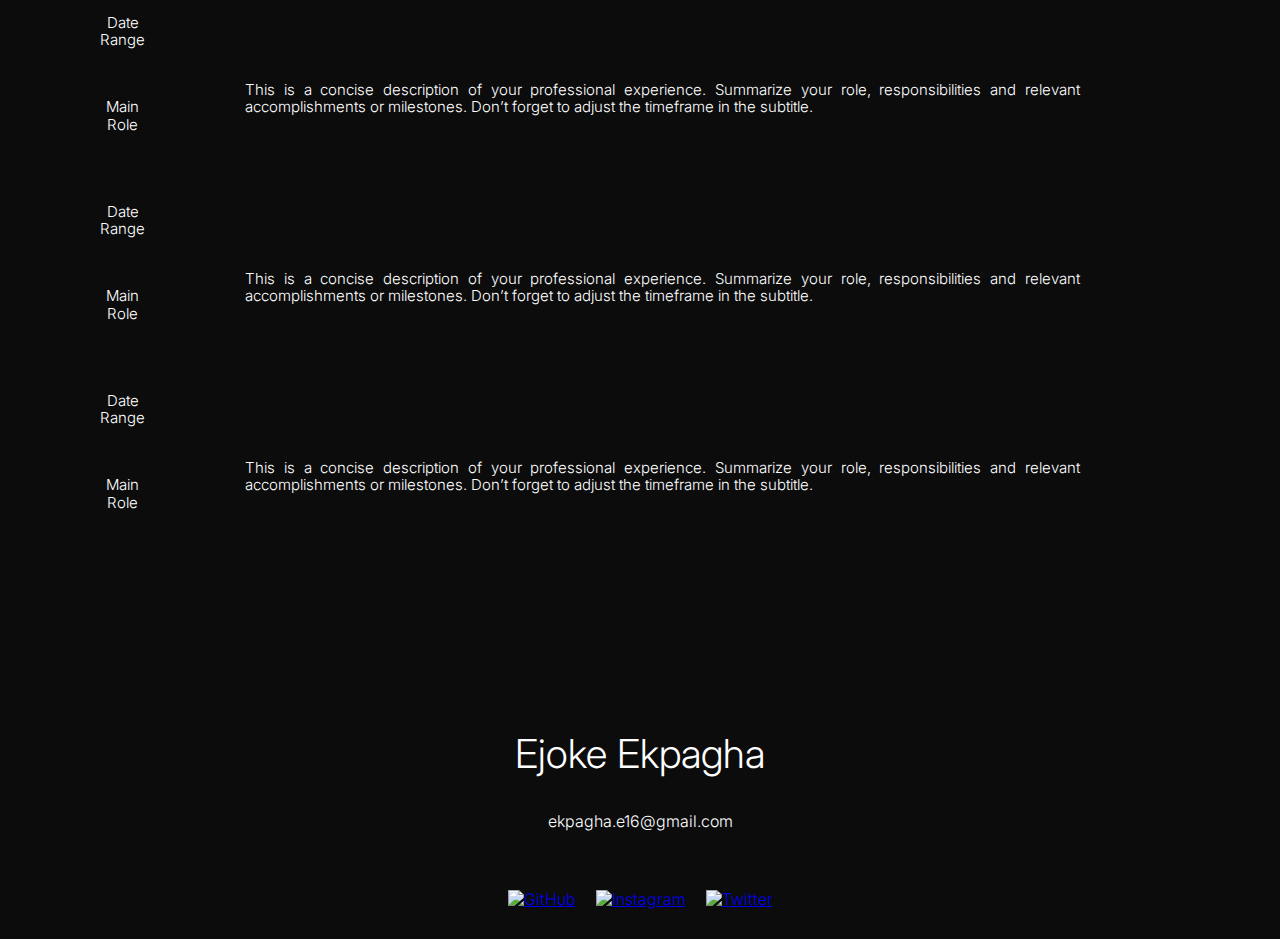
==== commit 5a870425: "Add all new changes to all documents to repository" ====
--- a/about.html
+++ b/about.html
@@ -21,11 +21,17 @@
 			<div class="left-header">
 			  <a href="index.html">Ejoke Ekpagha</a>
 			</div>
+			<a id="menu-icon" class="menu-icon" onclick="onMenuClick()">
+				<span class="sr-only">Toggle Navigation</span>
+				<div class="menu-line"></div>
+				<div class="menu-line"></div>
+				<div class="menu-line"></div>
+			</a>
 			<nav class="right-header">
-			  <ul>
+			  <ul id="navbar">
 				<li><a href="index.html">Home</a></li>
 				<li><a href="about.html">About me</a></li>
-				<li><a href="projects.html">Explore my portfolio</a></li>
+				<li><a href="projects.html">Portfolio</a></li>
 				<li><a href="contact.html">Contact me</a></li>
 			  </ul>
 			</nav>
--- a/css/style.css
+++ b/css/style.css
@@ -68,10 +68,70 @@
      color: inherit;
 }
 
+header a:hover {
+     background-color: white;
+     color: black;
+     padding: 10px;
+     border-radius: 4px;
+}
+
+.menu-icon {
+     display: none;
+     background-color: white;
+     color: black;
+     cursor: pointer;
+     border-radius: 5px;
+     padding: 10px 15px;
+}
+
+.sr-only {
+     position: absolute;
+     width: 1px;
+     height: 1px;
+     margin: -1px;
+     padding: 0;
+     overflow: hidden;
+     clip: rect(0, 0, 0, 0);
+     border: 0;
+}
+
+@media only screen and (max-width: 768px) {
+     .right-header {
+          display: none;
+          position: absolute;
+          top: 3.7rem;
+          left: 0;
+          width: 100%;
+          background-color: var(--primary-color);
+          text-align: center;
+     }
+     .right-header.responsive {
+          display: flex;
+          flex-direction: column;
+     }
+     .right-header a {
+          display: block;
+          padding: 1rem 1.5rem;
+          color: var(--white-color);
+     }
+     .menu-icon {
+          display: block;
+          z-index: 100;
+          background-color: white;
+          color: black;
+          cursor: pointer;
+          padding: 10px 15px;
+     }
+     .left-header {
+          font-size: 1.4rem;
+     }
+}
+
 /** INTRO SECTION **/
    
 .intro-section {
      height: 100vh;
+     min-height: 500px;
      width: 100%;
      background: url('https://thumbs.dreamstime.com/b/random-cat-love-cats-pet-catsslave-110819582.jpg') center/cover;
      position: relative;
@@ -105,6 +165,32 @@
      font-size: 20px;
      margin-top: 50px;
 }
+
+@media only screen and (max-width: 768px) {
+     .intro-section {
+          height: auto;
+     }
+
+     .intro-content {
+       width: 100%;
+       height: auto;
+       padding: 30px;
+       text-align: center;
+     }
+   
+     .intro-content h1 {
+       font-size: 36px;
+       margin-top: 50px;
+       margin-right: 0;
+     }
+   
+     .intro-content p {
+       font-size: 16px;
+       margin-top: 30px;
+     }
+}
+
+/** OFFER SECTION **/
    
 .offer-section {
      text-align: center;
@@ -112,12 +198,27 @@
      background-color: rgb(12, 12, 13);
      color: white;
      height: 300px;
+     display: flex;
+     flex-direction: column;
+     justify-content: center;
+     opacity: 0;
+     transform: translateY(20px);
+     transition: opacity 0.8s, transform 0.8s;
+}
+
+.offer-section.fade-in {
+     opacity: 1;
+     transform: translateY(0);
 }
    
 .offer-content {
      max-width: 600px;
      margin: 0 auto;
 }
+
+.offer-content:hover {
+     opacity: 1;
+}
    
 .offer-content h2 {
      font-size: 40px;
@@ -127,6 +228,15 @@
 .offer-content p {
      font-size: 18px;
      margin: 0;
+}
+
+@media only screen and (max-width: 768px) {
+     .offer-content h2 {
+          font-size: 30px;
+     }
+     .offer-content p {
+          font-size: 15px;
+     }
 }
 
 /** PECULIAR SECTION **/   
@@ -139,11 +249,14 @@
      padding: 40px 20px;
      background-color: rgb(12, 12, 13);
      color: white;
+     overflow: hidden;
 }
    
 .peculiar-item img {
      max-width: 100%;
      height: auto;
+     transform: translateX(-100%);
+     transition: transform 0.8s ease-in-out;
 }
    
 .peculiar-item h3 {
@@ -164,6 +277,31 @@
      flex: 0 0 calc(50% - 20px);
      margin-bottom: 20px;
      text-align: center;
+}
+
+@media only screen and (max-width: 768px) {
+     .peculiar-item {
+          flex: 0 0 100%;
+     }
+
+     .peculiar-item h3 {
+          font-size: 20px;
+     }
+
+     .first-p {
+          font-size: 16px;
+     }
+
+     .second-p {
+          font-size: 13px;
+     }
+     
+     .peculiar-item:nth-child(3) {
+          order: 2;
+     }
+     .peculiar-item:nth-child(4) {
+          order: 1;
+     }
 }
 
 /** PORTFOLIO **/   
@@ -195,12 +333,14 @@
    
 .portfolio-items {
      display: flex;
+     flex-wrap: wrap;
      justify-content: space-around;
 }
    
 .portfolio-item {
-     flex: 0 0 calc(33.33% - 20px);
+     flex: 0 0 calc(100% - 20px);
      margin: 0 10px;
+     margin-bottom: 20px;
 }
    
 .portfolio-item img {
@@ -216,6 +356,33 @@
 .portfolio-item p {
      font-size: 15px;
      margin: 0;
+}
+
+@media only screen and (max-width: 768px) {
+     .portfolio-header h2 {
+          font-size: 30px;
+     }
+
+     .portfolio-header p {
+          font-size: 15px;
+          margin-left: 50px;
+          margin-right: 50px;
+          margin-bottom: 50px;
+     }
+
+     .portfolio-item h3 {
+          font-size: 20px;
+     }
+
+     .portfolio-item p {
+          font-size: 13px;
+     }
+}
+
+@media only screen and (min-width: 768px) {
+     .portfolio-item {
+          flex: 0 0 calc(33.333% - 20px);
+     }
 }
 
 /** FOOTER **/
@@ -375,7 +542,7 @@
 }
    
 .custom-portfolio-header p {
-     font-size: 15px;
+     font-size: 18px;
 }
 
 .custom-portfolio-header h2,
@@ -394,7 +561,7 @@
 }
    
 .project-highlight {
-     width: calc(50% - 10px);
+     width: 100%;
      margin-bottom: 20px;
      box-sizing: border-box;
      display: flex;
@@ -422,6 +589,45 @@
      padding-right: 50px;
 }
 
+@media only screen and (max-width: 768px) {
+     .custom-portfolio-header h2 {
+          font-size: 30px;
+     }
+
+     .custom.portfolio-header p {
+          font-size: 15px;
+          margin-left: 50px;
+          margin-right: 50px;
+          margin-bottom: 50px;
+     }
+
+     .project-highlight h3 {
+          font-size: 20px;
+     }
+
+     .project-highlight p {
+          font-size: 13px;
+     }
+     .project-highlights-section:nth-child(3) {
+          order: 2;
+     }
+     .project-highlights-section:nth-child(4) {
+          order: 1;
+     }
+     .project-highlights-section:nth-child(5) {
+          order: 4;
+     }
+     .project-highlights-sections:nth-child(6) {
+          order: 3;
+     }
+}
+
+@media only screen and (min-width: 768px) {
+     .project-highlight {
+          width: calc(50% - 10px);
+     }
+}
+
 
 /************ CONTACT ME PAGE *************/
 
@@ -453,7 +659,7 @@
 .contact-form {
      flex: 1;
      box-sizing: border-box;
-     padding-top: 50px;
+     padding-top: 20px;
 }
    
 .contact-form form {
@@ -462,13 +668,13 @@
 }
    
 .contact-form label {
-     margin-bottom: 5px;
+     margin-bottom: 8px;
 }
    
 .contact-form input,
 .contact-form textarea {
-     padding: 10px;
-     margin-bottom: 15px;
+     padding: 8px;
+     margin-bottom: 12px;
      box-sizing: border-box;
      background-color: rgb(12, 12, 13);
      border: 1px solid white;
@@ -482,6 +688,12 @@
 .contact-form .form-col {
      flex: 1;
      margin-right: 10px;
+}
+
+.contact-form .form-row,
+.contact-form .form-col {
+     flex: 1;
+     margin-right: 0;
 }
    
 .contact-form input[type="submit"] {
@@ -491,6 +703,11 @@
      cursor: pointer;
 }
 
+@media only screen and (max-width: 768px) {
+     .contact-me-section {
+          flex-direction: column;
+     }
+}
 
 
 /******************************************
@@ -501,4 +718,5 @@
 h2,
 h3 {
      font-weight: 300;
-}+}
+
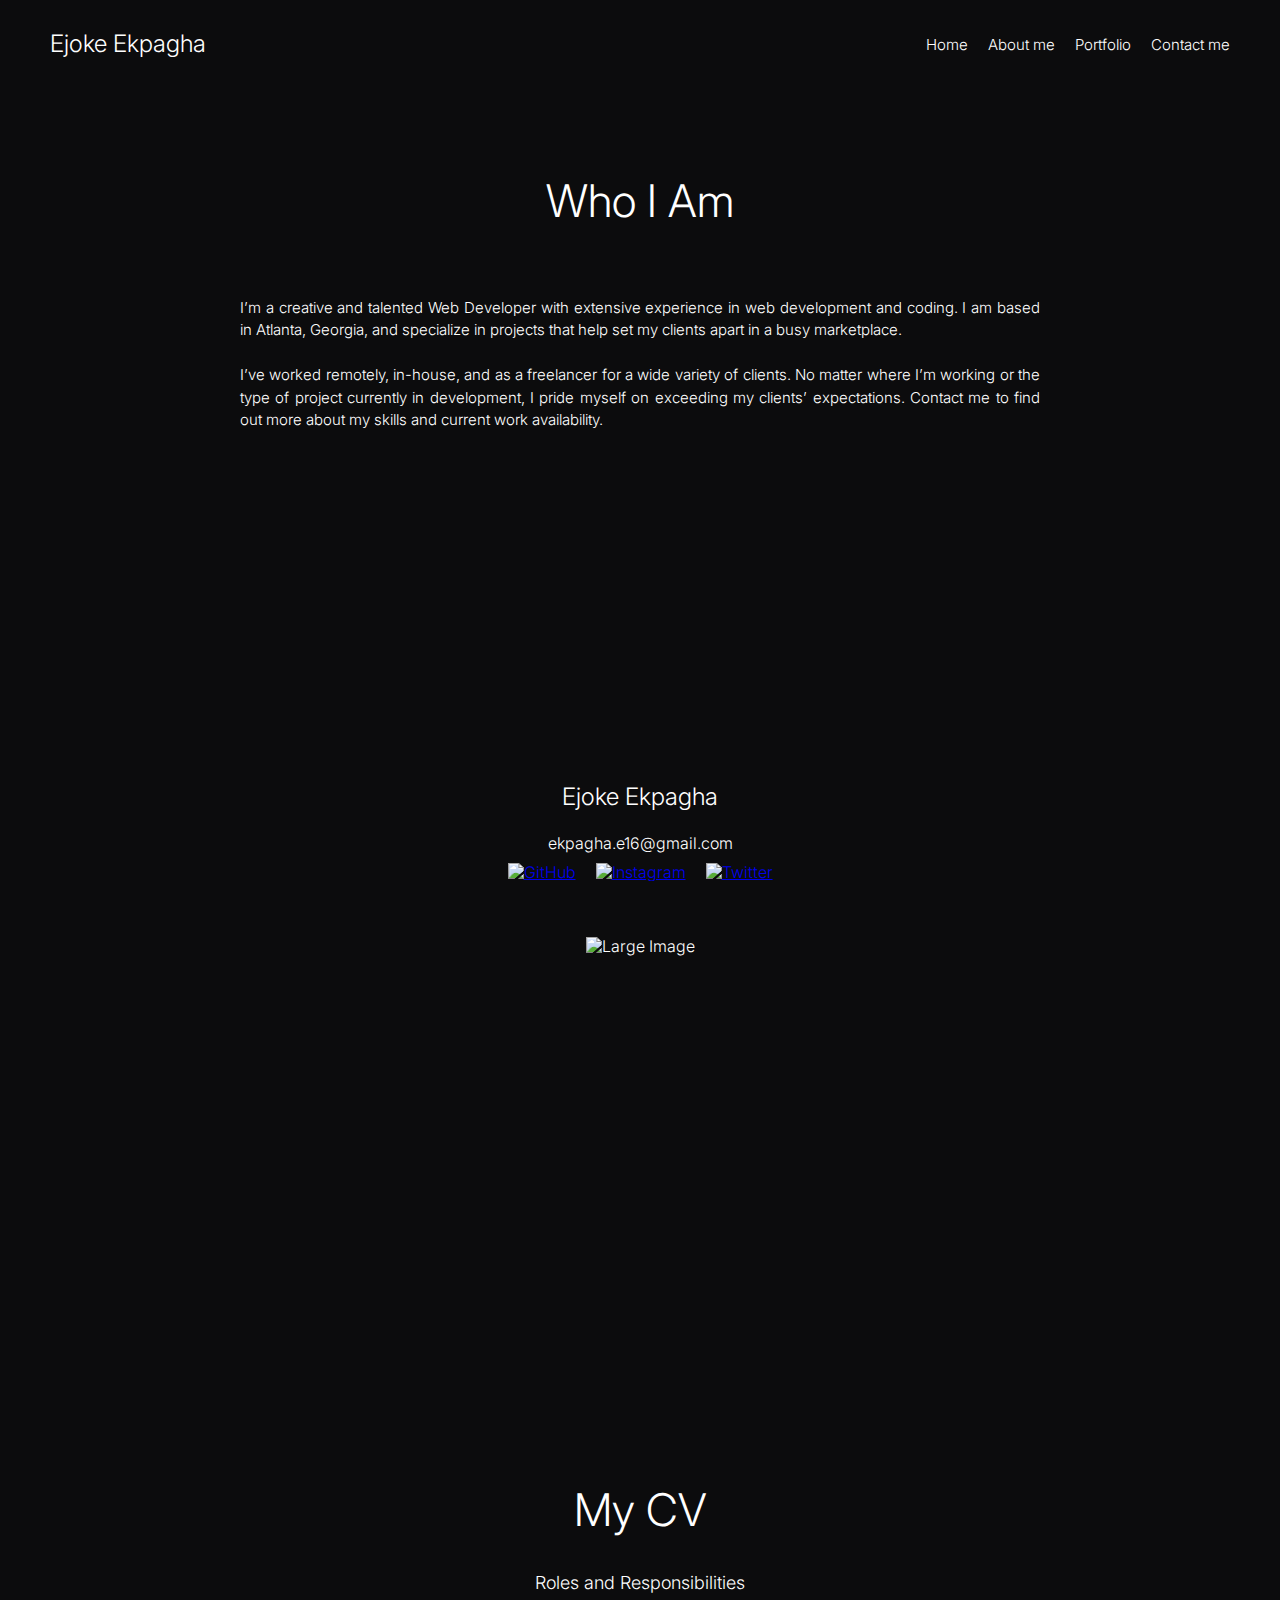
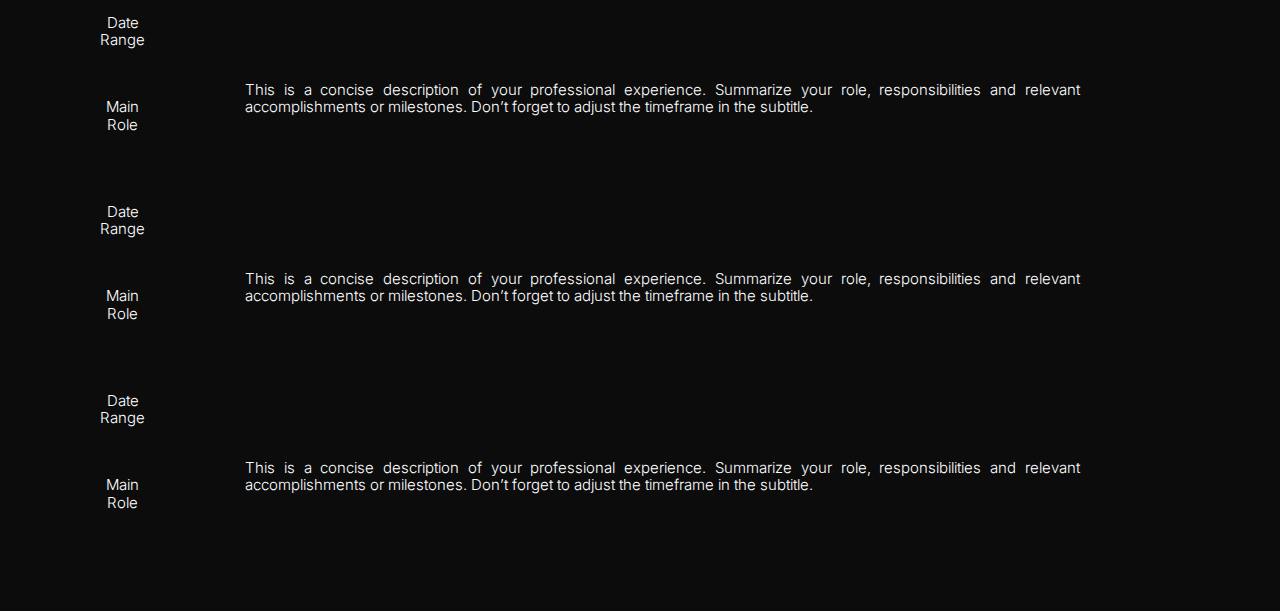
==== commit 4989d72d: "Add all new changes before publishing to repository" ====
--- a/about.html
+++ b/about.html
@@ -4,6 +4,7 @@
     	<meta charset="utf-8">
     	<meta name="description" content="Your description goes here">
     	<meta name="keywords" content="one, two, three">
+		<meta name="viewport" content="width=device-width, initial-scale=1.0">
 
 		<title>About Me</title>
 
@@ -15,6 +16,7 @@
 		<link href="https://fonts.googleapis.com/css2?family=Inter:wght@100;300;400;600;700&display=swap" rel="stylesheet">
 	</head>
 	<body>
+		<div class="container">
 
 		<!-- HEADER -->
 		<header>
@@ -110,7 +112,9 @@
 				<a class="twitter" href="https://twitter.com/your-twitter" target="_blank"><img src="https://static.vecteezy.com/system/resources/thumbnails/018/930/745/small/twitter-logo-twitter-icon-transparent-free-free-png.png" alt="Twitter"></a>
 			  </div>
 			</div>
-		  </footer>
+		</footer>
+
+		</div>
 
 		<script type="text/javascript" src="js/main.js"></script>
 	</body>
--- a/css/style.css
+++ b/css/style.css
@@ -28,6 +28,16 @@
      color: white;
      margin: 0;
      padding: 0;
+}
+
+html, body {
+     height: 100%;
+     margin: 0;
+     padding: 0;
+}
+
+.containter {
+     min-height: 100vh;
 }
 
 /******************************************
@@ -95,6 +105,13 @@
      border: 0;
 }
 
+.menu-line {
+     width: 100%;
+     height: 2px;
+     background-color: black;
+     margin-bottom: 4px;
+}
+
 @media only screen and (max-width: 768px) {
      .right-header {
           display: none;
@@ -105,9 +122,8 @@
           background-color: var(--primary-color);
           text-align: center;
      }
-     .right-header.responsive {
-          display: flex;
-          flex-direction: column;
+     .show {
+          display: block;
      }
      .right-header a {
           display: block;
@@ -115,8 +131,12 @@
           color: var(--white-color);
      }
      .menu-icon {
-          display: block;
-          z-index: 100;
+          display: flex;
+          flex-direction: column;
+          justify-content: center;
+          align-items: center;
+          width: 30px;
+          height: 30px;
           background-color: white;
           color: black;
           cursor: pointer;
@@ -392,17 +412,25 @@
      padding: 20px;
      background-color: rgb(12, 12, 13);
      color: white;
+     position: fixed;
+     bottom: 0;
+     left: 0;
+     width: 100%;
+     height: 150px;
+     box-sizing: border-box;
 }
    
 .footer-content {
      max-width: 600px;
      margin: 0 auto;
+     height: 100%;
+     display: flex;
+     flex-direction: column;
+     justify-content: center;
 }
    
 .footer-content h3 {
-     font-size: 40px;
-     margin-top: 100px;
-     margin-bottom: 35px;
+     font-size: 24px;
 }
    
 .footer-content p {
@@ -413,7 +441,6 @@
 .social-icons {
      display: flex;
      justify-content: center;
-     margin-top: 50px;
 }
    
 .social-icons a img {
